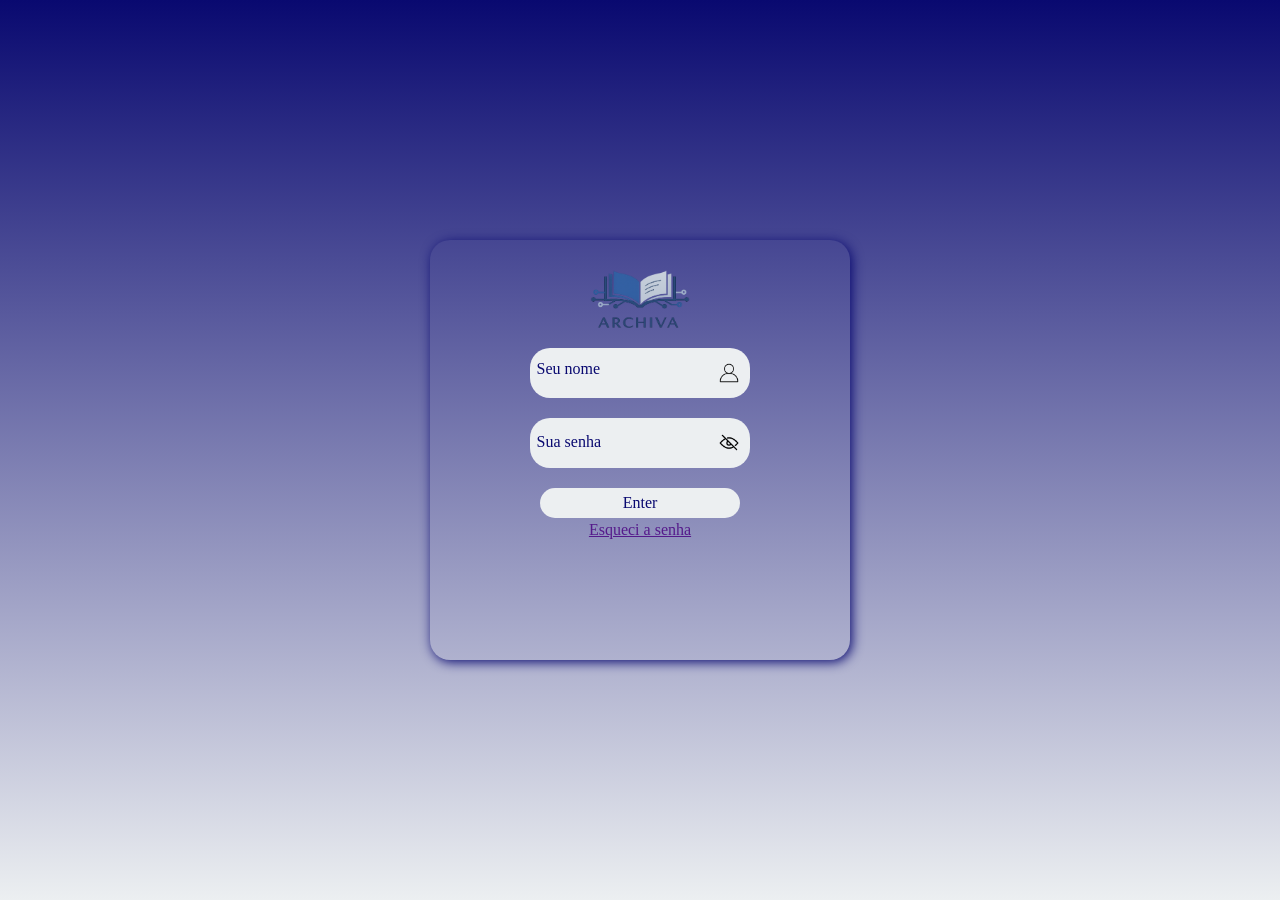
==== html/Login.html @ fb654bd3 "detalhes" ====
<!DOCTYPE html>
<html lang="en">
<head>
    <meta charset="UTF-8">
    <meta name="viewport" content="width=device-width, initial-scale=1.0">
    <title>Login | Mediateca</title>
    <link rel="stylesheet" href="../css/estilo_login.css">
    <link rel="shortcut icon" href="../image/logo.png" type="image/x-icon">
</head>
<body>
<!-- Esqueleto do login -->
    <div class="login">
        <img src="../image/logo.png" alt="" width="100px" class="logo">
        <div class="input_grup">
            
            <input type="text" id="nome" name="nome" placeholder="">
            <label for="nome" class="seunome">Seu nome</label>
            <abbr title="Nome do utilizador"><img src="../image/perfil-de-usuario.png" alt="" width="20ppx"></abbr>
            
            <br>
        </div>
        <div class="input_grup">
            <input type="password" id="senha" name="senha" placeholder="" maxlength="16">
            <label for="senha" class="suasenha">Sua senha</label>
            <abbr title="Mostrar senha"><img src="../image/olho (1).png" alt="Olho fechado" width="20px" id="mudar_senha"></abbr>
            
        </div>
        <button class="botao">Enter</button>
        <a href="">Esqueci a senha</a>
    </div>
    <script src="../js/animacao_do_login.js"></script>
</body>
</html>
---- css/estilo_login.css ----
:root{
    --cor1:#eceff1;
    --cor2:#757778;
    --cor3:#778EC9;
    --cor4:#193170;
    --cor5:#090970;
}
body{
    margin: 0;
    min-height: 100vh;
    display: flex;
    background-image: linear-gradient(to top, var(--cor1), var(--cor5));
    background-repeat: no-repeat;
    background-size: contain;
}
/* Estilo do login */
.login{
    display: flex;
    flex-direction: column;
    align-items: center;
    padding:10px;
    margin: auto;
    width: 400px;
    height: 400px;
    background-color: transparent;
    border-radius: 20px;
    box-shadow:2px 2px 12px #090970;

}
.login input{
    background-color: var(--cor1);
    width: 200px;
    height: 30px;
    border-radius: 20px;
    padding: 10px;
    border: none;
    font-family: Georgia, 'Times New Roman', Times, serif;
    font-size: 16px;
}
.logo{
    animation: subirdescer 4s ease-in-out infinite;
}
@keyframes subirdescer{
    0% {transform: translateY(0px);}
    50%{ transform: translateY(-25px);}
    100%{transform: translateY(0px);}
}
.login img{
    padding: 20px;
}
.login input:focus{
    outline-color: var(--cor4);
    box-shadow: 1px 3px 12px var(--cor5);

}
.input_grup{
    position: relative;
    margin-bottom: 20px;
}
.seunome{
    position: absolute;
    top: 25%;
    left: 3%;
    font-family: Georgia, 'Times New Roman', Times, serif;
    font-size: 16px;
    pointer-events: none;
    transition: all 0.3s ease;
    color: var(--cor5);

}
input:focus + .seunome,
input:not(:placeholder-shown) + .seunome
 {
  top: 3%;
  left: 4%;
  color: var(--cor5);
  background-color: var(--cor1);
  padding: 0 5px;
  border-radius: 5px;
  transform: translateY(-50%);
  font-size: 12px;
}
.suasenha{
     position: absolute;
    top: 30%;
    left: 3%;
    font-family: Georgia, 'Times New Roman', Times, serif;
    font-size: 16px;
    pointer-events: none;
    transition: all 0.3s ease;
    color: var(--cor5);
}
input:focus + .suasenha,
input:not(:placeholder-shown) + .suasenha
 {
  top: 5%;
  left: 4%;
  color: var(--cor5);
  background-color: var(--cor1);
  padding: 0 5px;
  border-radius: 5px;
  transform: translateY(-50%); 
  font-size: 12px;
}
.input_grup img{
    position: absolute;
    bottom: 30%;
    right:5%;
    cursor: pointer;
    padding:0px;
    background-color: var(--cor1);
    
}
.input_grup img:hover{
   transform: scale(1.1); 
}
.botao{
    color: var(--cor5);
    background-color: var(--cor1);
    border-radius: 20px;
    border: none;
    width: 200px;
    height: 30px;
    transition: all 0.3s ease;
    font-family: Georgia, 'Times New Roman', Times, serif;
    font-size: 16px;
}
.botao:hover{
   transform: scale(1.1);
   background-color: var(--cor5);
   color: var(--cor1);
   box-shadow: 0 2px 10px var(--cor5);
   font-family: Georgia, 'Times New Roman', Times, serif;
   font-size: large;

}
.login a{
    text-align: center;
    padding: 3px;
}
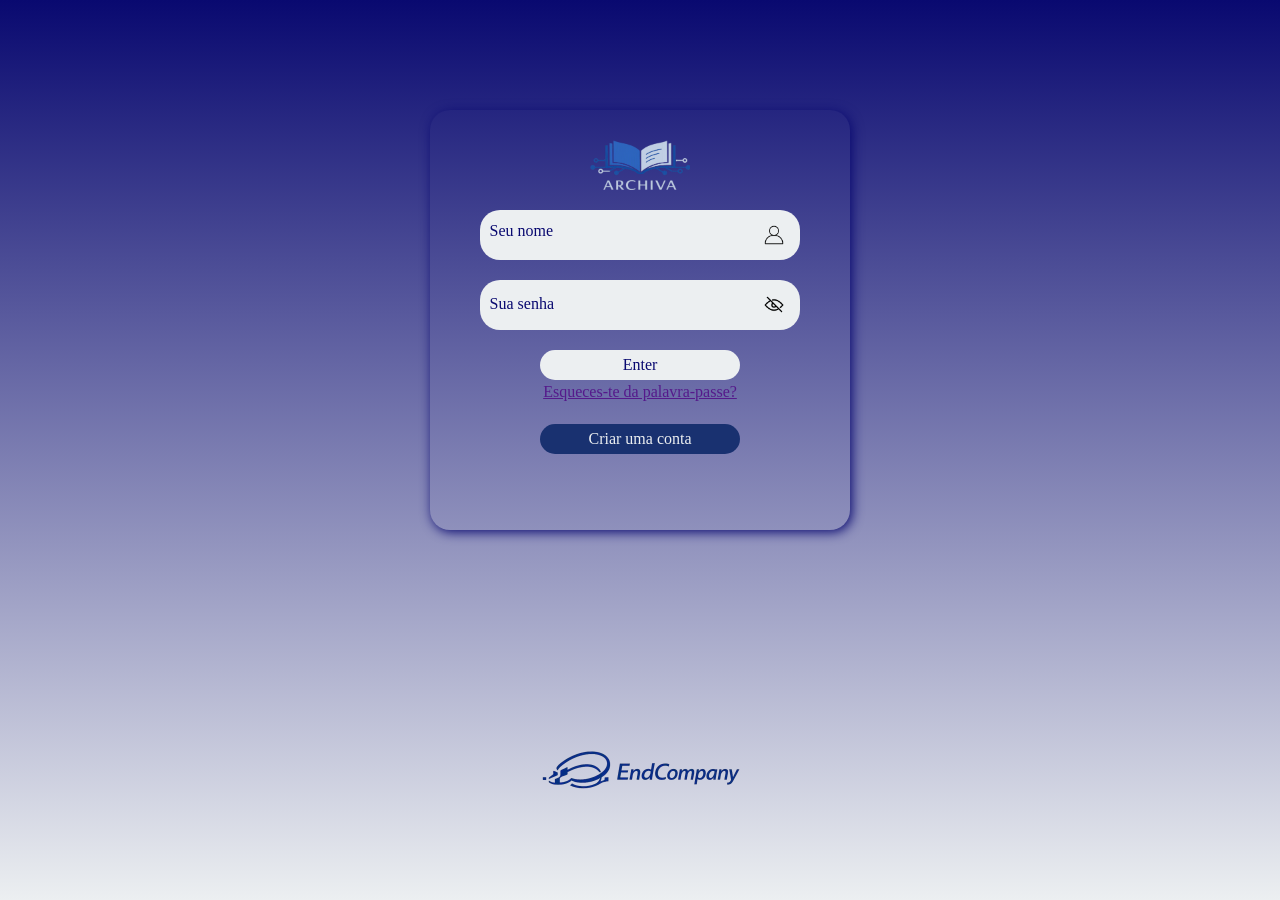
==== commit 400f338f: "Algumas melhorias" ====
--- a/html/Login.html
+++ b/html/Login.html
@@ -10,24 +10,26 @@
 <body>
 <!-- Esqueleto do login -->
     <div class="login">
-        <img src="../image/logo.png" alt="" width="100px" class="logo">
+        <img src="../image/logob.png" alt="" width="100px" class="logo">
         <div class="input_grup">
             
             <input type="text" id="nome" name="nome" placeholder="">
             <label for="nome" class="seunome">Seu nome</label>
-            <abbr title="Nome do utilizador"><img src="../image/perfil-de-usuario.png" alt="" width="20ppx"></abbr>
+            <abbr title="Nome do utilizador"><img src="../image/perfil-de-usuario.png" alt="" width="20ppx" class="imaginput"></abbr>
             
             <br>
         </div>
         <div class="input_grup">
             <input type="password" id="senha" name="senha" placeholder="" maxlength="16">
             <label for="senha" class="suasenha">Sua senha</label>
-            <abbr title="Mostrar senha"><img src="../image/olho (1).png" alt="Olho fechado" width="20px" id="mudar_senha"></abbr>
+            <abbr title="Mostrar senha"><img src="../image/olho (1).png" alt="Olho fechado" width="20px" id="mudar_senha"class="imag_input"></abbr>
             
         </div>
         <button class="botao">Enter</button>
-        <a href="">Esqueci a senha</a>
+        <a href="">Esqueces-te da palavra-passe?</a>
+        <button class="botaoCadastrar">Criar uma conta</button>
     </div>
     <script src="../js/animacao_do_login.js"></script>
+    <img src="../image/conpany.png" alt="Empresa" class="logoDaEmpresa">
 </body>
 </html>
--- a/css/estilo_login.css
+++ b/css/estilo_login.css
@@ -9,6 +9,7 @@
     margin: 0;
     min-height: 100vh;
     display: flex;
+    flex-direction: column;
     background-image: linear-gradient(to top, var(--cor1), var(--cor5));
     background-repeat: no-repeat;
     background-size: contain;
@@ -29,7 +30,7 @@
 }
 .login input{
     background-color: var(--cor1);
-    width: 200px;
+    width: 300px;
     height: 30px;
     border-radius: 20px;
     padding: 10px;
@@ -48,6 +49,7 @@
 .login img{
     padding: 20px;
 }
+
 .login input:focus{
     outline-color: var(--cor4);
     box-shadow: 1px 3px 12px var(--cor5);
@@ -107,8 +109,9 @@
     bottom: 30%;
     right:5%;
     cursor: pointer;
-    padding:0px;
+    padding: 0;
     background-color: var(--cor1);
+    
     
 }
 .input_grup img:hover{
@@ -134,7 +137,41 @@
    font-size: large;
 
 }
+.botaoCadastrar{
+    margin-top: 20px;
+     color: var(--cor1);
+    background-color: var(--cor4);
+    border-radius: 20px;
+    border: none;
+    width: 200px;
+    height: 30px;
+    transition: all 0.3s ease;
+    font-family: Georgia, 'Times New Roman', Times, serif;
+    font-size: 16px;
+
+}
+.botaoCadastrar:hover{
+    transform: scale(1.1);
+   background-color: var(--cor1);
+   color: var(--cor4);
+   box-shadow: 0 2px 10px var(--cor5);
+   font-family: Georgia, 'Times New Roman', Times, serif;
+   font-size: large;
+}
+
 .login a{
     text-align: center;
     padding: 3px;
+}
+.logoDaEmpresa{
+    width: 200px;
+    margin: auto;
+}
+/* Responcividade para telemoveis */
+@media (min-width:100px) and (max-width:430px){
+.login{
+   
+    width: 300px;
+    height: 400px;
+}
 }
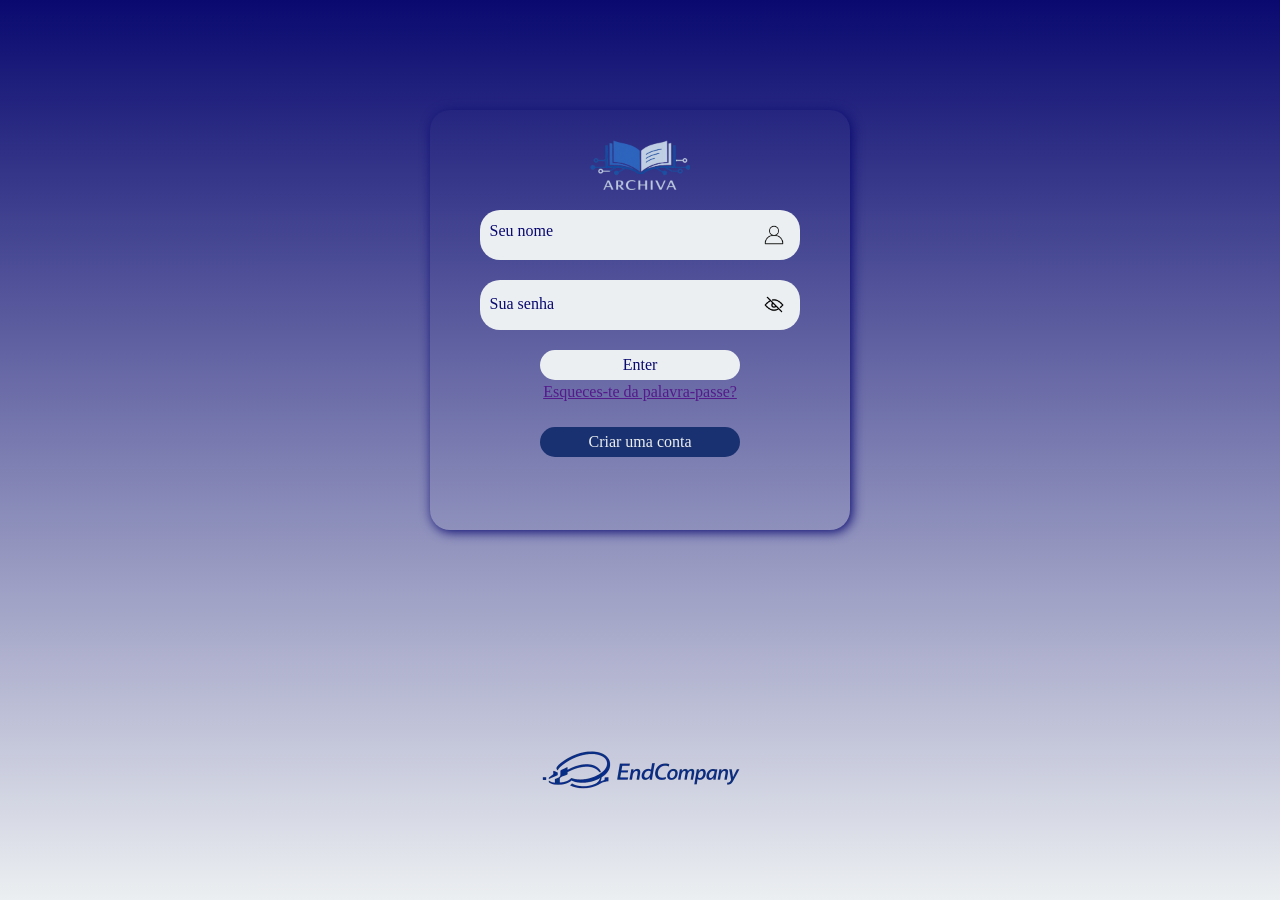
==== commit af58449f: "Criação de cadastro e mais ajustes." ====
--- a/html/Login.html
+++ b/html/Login.html
@@ -27,7 +27,7 @@
         </div>
         <button class="botao">Enter</button>
         <a href="">Esqueces-te da palavra-passe?</a>
-        <button class="botaoCadastrar">Criar uma conta</button>
+        <a href="Cadastro.html" class="cadalogo"> <button class="botaoCadastrar">Criar uma conta</button></a>
     </div>
     <script src="../js/animacao_do_login.js"></script>
     <img src="../image/conpany.png" alt="Empresa" class="logoDaEmpresa">
--- a/css/estilo_login.css
+++ b/css/estilo_login.css
@@ -26,7 +26,6 @@
     background-color: transparent;
     border-radius: 20px;
     box-shadow:2px 2px 12px #090970;
-
 }
 .login input{
     background-color: var(--cor1);
@@ -168,10 +167,9 @@
     margin: auto;
 }
 /* Responcividade para telemoveis */
-@media (min-width:100px) and (max-width:430px){
+@media (min-width:0px) and (max-width:490px){
 .login{
-   
-    width: 300px;
-    height: 400px;
+    box-shadow: none;
+    
 }
 }
